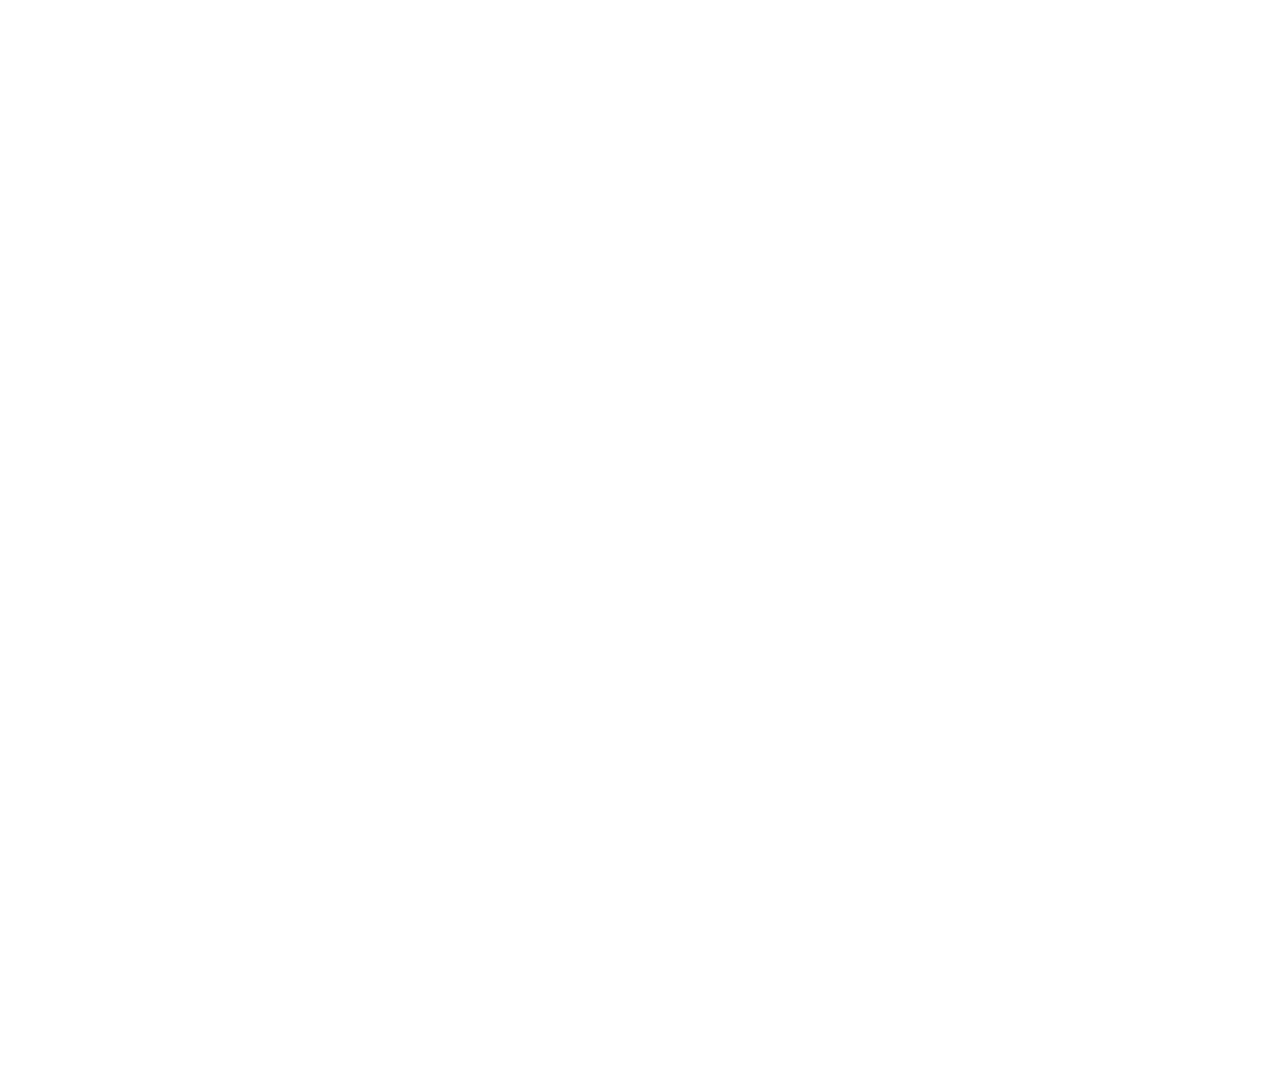
==== template/ethiep/index.html @ 48cc8e94 "hi" ====
<!DOCTYPE html>
<!--
	NOTES:
	1. All tokens are represented by '$' sign in the template.
	2. You can write your code only wherever mentioned.
	3. All occurrences of existing tokens will be replaced by their appropriate values.
	4. Blank lines will be removed automatically.
	5. Remove unnecessary comments before creating your template.
-->
<html>
<head>
<meta charset="UTF-8">
<meta name="authoring-tool" content="Adobe_Animate_CC">
<title>mobile_e_thiep</title>
<!-- write your code here -->
<style>
  #animation_container {
	position:absolute;
	margin:auto;
	left:0;right:0;
	top:0;bottom:0;
  }
  canvas{
	width:100%;
	height:auto;
  }
</style>
<script src="https://code.createjs.com/createjs-2015.11.26.min.js"></script>
<script src="mobile_e_thiep.js?1536688318750"></script>
<script>
var canvas, stage, exportRoot, anim_container, dom_overlay_container, fnStartAnimation;
function init() {
	canvas = document.getElementById("canvas");
	anim_container = document.getElementById("animation_container");
	dom_overlay_container = document.getElementById("dom_overlay_container");
	var comp=AdobeAn.getComposition("63ABD2DA91C2904AB4180AEC850F2BA3");
	var lib=comp.getLibrary();
	var loader = new createjs.LoadQueue(false);
	loader.addEventListener("fileload", function(evt){handleFileLoad(evt,comp)});
	loader.addEventListener("complete", function(evt){handleComplete(evt,comp)});
	var lib=comp.getLibrary();
	loader.loadManifest(lib.properties.manifest);
}
function handleFileLoad(evt, comp) {
	var images=comp.getImages();	
	if (evt && (evt.item.type == "image")) { images[evt.item.id] = evt.result; }	
}
function handleComplete(evt,comp) {
	//This function is always called, irrespective of the content. You can use the variable "stage" after it is created in token create_stage.
	var lib=comp.getLibrary();
	var ss=comp.getSpriteSheet();
	var queue = evt.target;
	var ssMetadata = lib.ssMetadata;
	for(i=0; i<ssMetadata.length; i++) {
		ss[ssMetadata[i].name] = new createjs.SpriteSheet( {"images": [queue.getResult(ssMetadata[i].name)], "frames": ssMetadata[i].frames} )
	}
	exportRoot = new lib.mobile_e_thiep();
	stage = new lib.Stage(canvas);	
	//Registers the "tick" event listener.
	fnStartAnimation = function() {
		stage.addChild(exportRoot);
		createjs.Ticker.setFPS(lib.properties.fps);
		createjs.Ticker.addEventListener("tick", stage);
	}	    
	//Code to support hidpi screens and responsive scaling.
	function makeResponsive(isResp, respDim, isScale, scaleType) {		
		var lastW, lastH, lastS=1;		
		//window.addEventListener('resize', resizeCanvas);		
		//resizeCanvas();		
		function resizeCanvas() {			
			var w = lib.properties.width, h = lib.properties.height;			
			var iw = window.innerWidth, ih=window.innerHeight;			
			var pRatio = window.devicePixelRatio || 1, xRatio=iw/w, yRatio=ih/h, sRatio=1;			
			if(isResp) {                
				if((respDim=='width'&&lastW==iw) || (respDim=='height'&&lastH==ih)) {                    
					sRatio = lastS;                
				}				
				else if(!isScale) {					
					if(iw<w || ih<h)						
						sRatio = Math.min(xRatio, yRatio);				
				}				
				else if(scaleType==1) {					
					sRatio = Math.min(xRatio, yRatio);				
				}				
				else if(scaleType==2) {					
					sRatio = Math.max(xRatio, yRatio);				
				}			
			}			
			canvas.width = w*pRatio*sRatio;			
			canvas.height = h*pRatio*sRatio;
			canvas.style.width = dom_overlay_container.style.width = anim_container.style.width =  w*sRatio+'px';				
			canvas.style.height = anim_container.style.height = dom_overlay_container.style.height = h*sRatio+'px';
			stage.scaleX = pRatio*sRatio;			
			stage.scaleY = pRatio*sRatio;			
			lastW = iw; lastH = ih; lastS = sRatio;            
			stage.tickOnUpdate = false;            
			stage.update();            
			stage.tickOnUpdate = true;		
		}
	}
	//makeResponsive(true,'both',false,1);	
	AdobeAn.compositionLoaded(lib.properties.id);
	fnStartAnimation();
}
</script>
<!-- write your code here -->
</head>
<body onload="init();" style="margin:0px;">
	<div id="animation_container" style="background-color:rgba(255, 255, 255, 1.00); width:720px; height:1280px">
		<canvas id="canvas" width="720" height="1280" style="position: absolute; display: block; background-color:rgba(255, 255, 255, 1.00);"></canvas>
		<div id="dom_overlay_container" style="pointer-events:none; overflow:hidden; width:720px; height:1280px; position: absolute; left: 0px; top: 0px; display: block;">
		</div>
	</div>
</body>
</html>
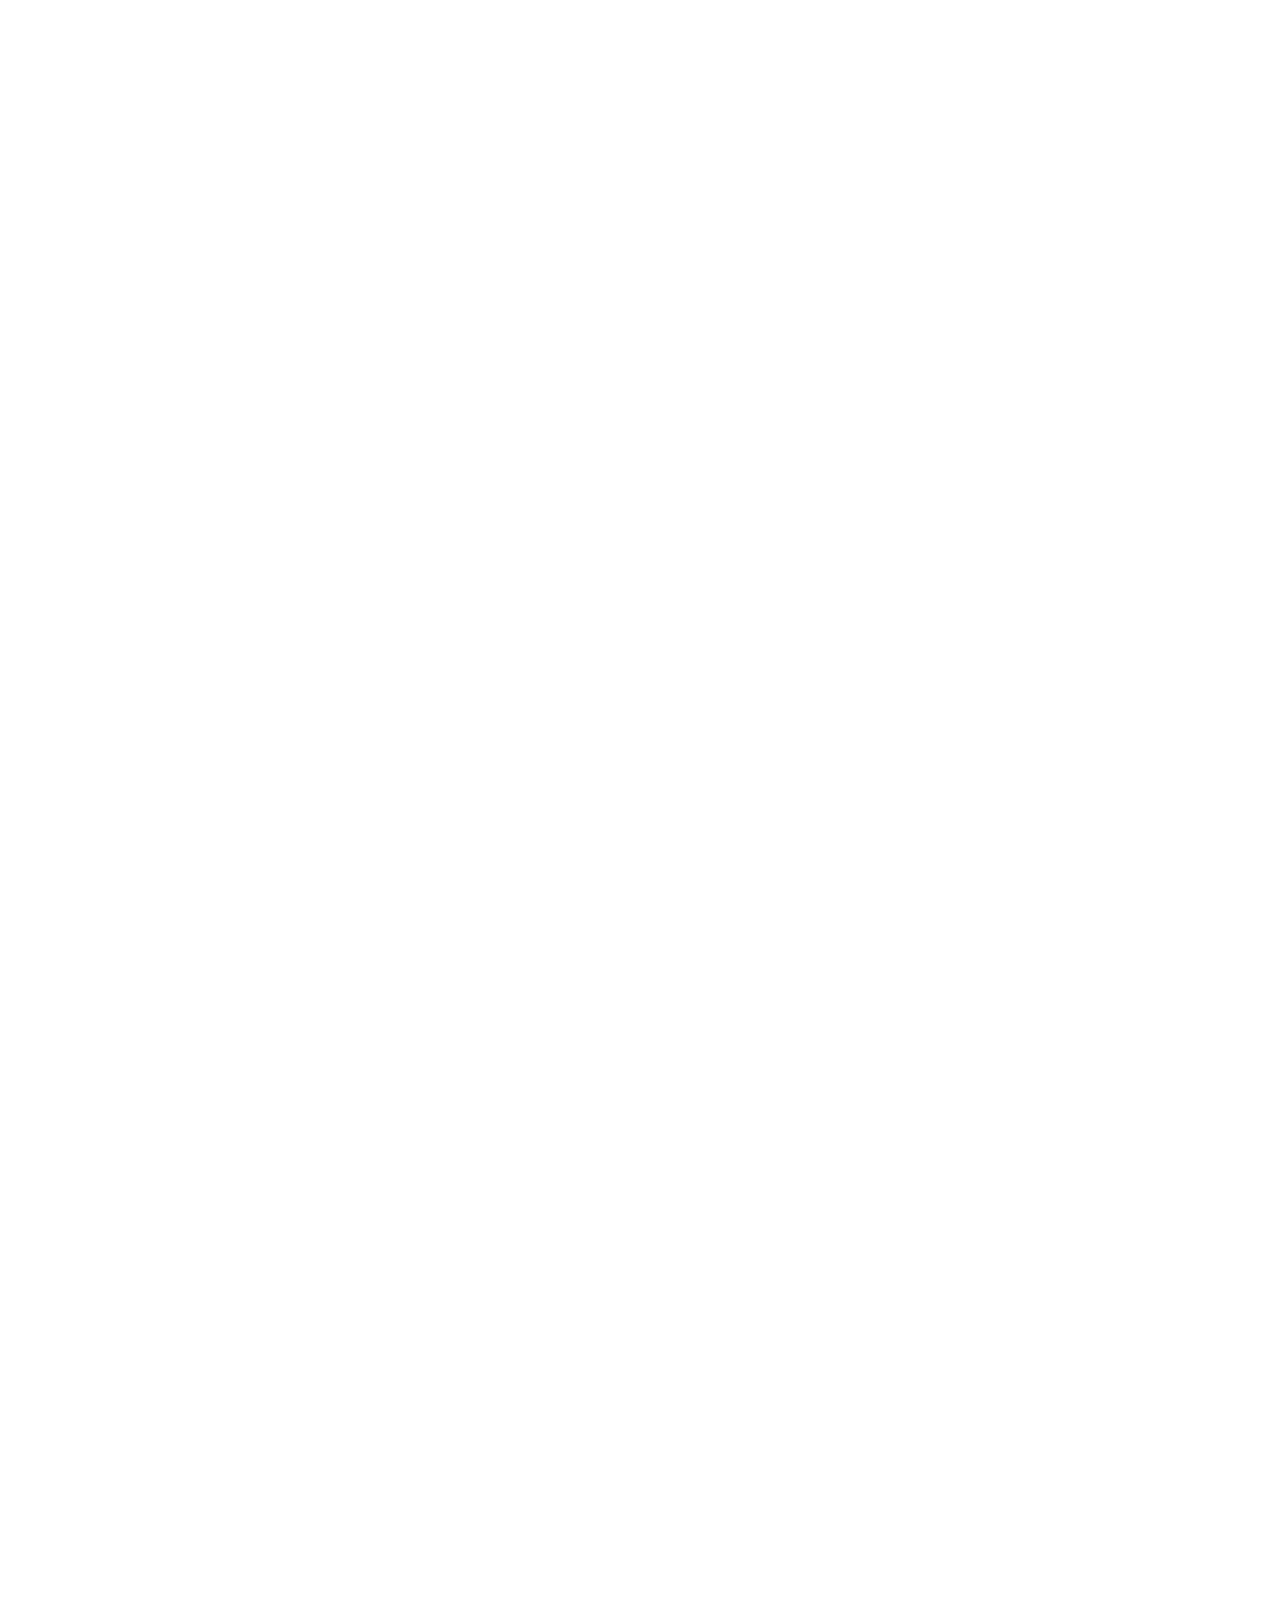
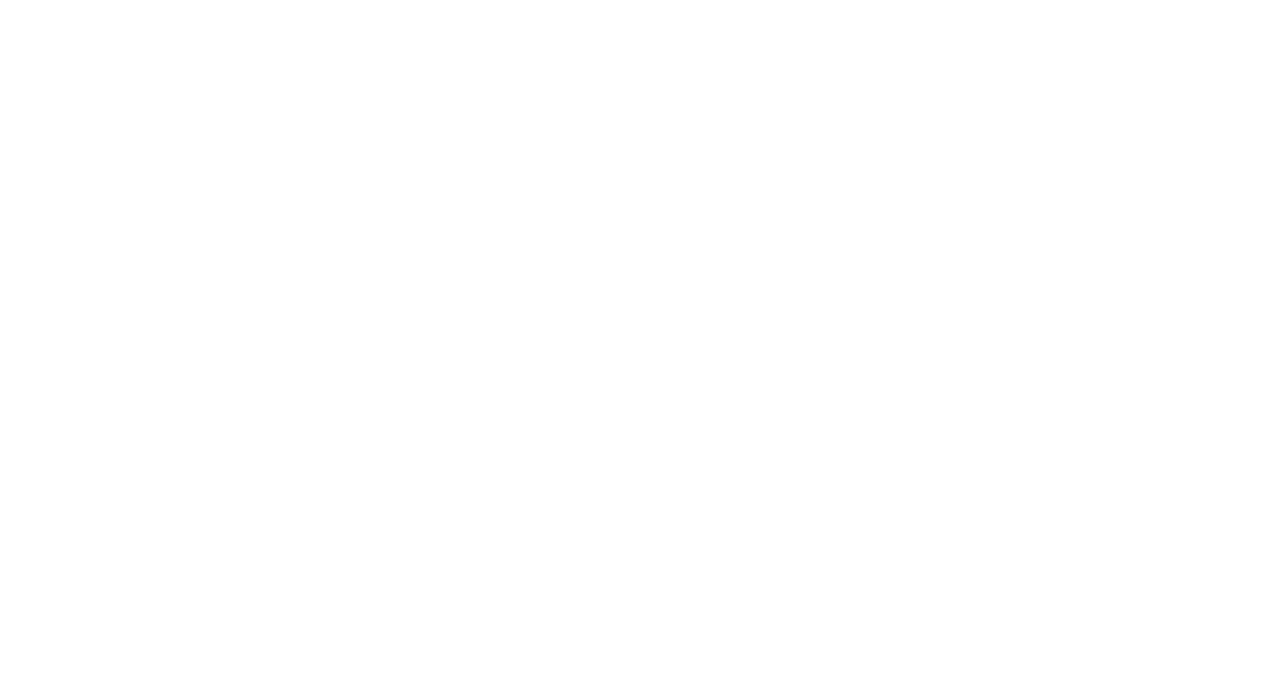
==== commit 25dac339: "Update index.html" ====
--- a/template/ethiep/index.html
+++ b/template/ethiep/index.html
@@ -21,9 +21,9 @@
 	top:0;bottom:0;
   }
   canvas{
-	width:100%;
-	height:auto;
-  }
+	  width:100%;
+	  height:auto;
+	}
 </style>
 <script src="https://code.createjs.com/createjs-2015.11.26.min.js"></script>
 <script src="mobile_e_thiep.js?1536688318750"></script>
@@ -65,8 +65,8 @@
 	//Code to support hidpi screens and responsive scaling.
 	function makeResponsive(isResp, respDim, isScale, scaleType) {		
 		var lastW, lastH, lastS=1;		
-		//window.addEventListener('resize', resizeCanvas);		
-		//resizeCanvas();		
+		window.addEventListener('resize', resizeCanvas);		
+		resizeCanvas();		
 		function resizeCanvas() {			
 			var w = lib.properties.width, h = lib.properties.height;			
 			var iw = window.innerWidth, ih=window.innerHeight;			
@@ -105,11 +105,8 @@
 </script>
 <!-- write your code here -->
 </head>
-<body onload="init();" style="margin:0px;">
-	<div id="animation_container" style="background-color:rgba(255, 255, 255, 1.00); width:720px; height:1280px">
+<body onload="init();" style="margin:0px;width:100%;height:auto;">
 		<canvas id="canvas" width="720" height="1280" style="position: absolute; display: block; background-color:rgba(255, 255, 255, 1.00);"></canvas>
-		<div id="dom_overlay_container" style="pointer-events:none; overflow:hidden; width:720px; height:1280px; position: absolute; left: 0px; top: 0px; display: block;">
-		</div>
 	</div>
 </body>
-</html>+</html>
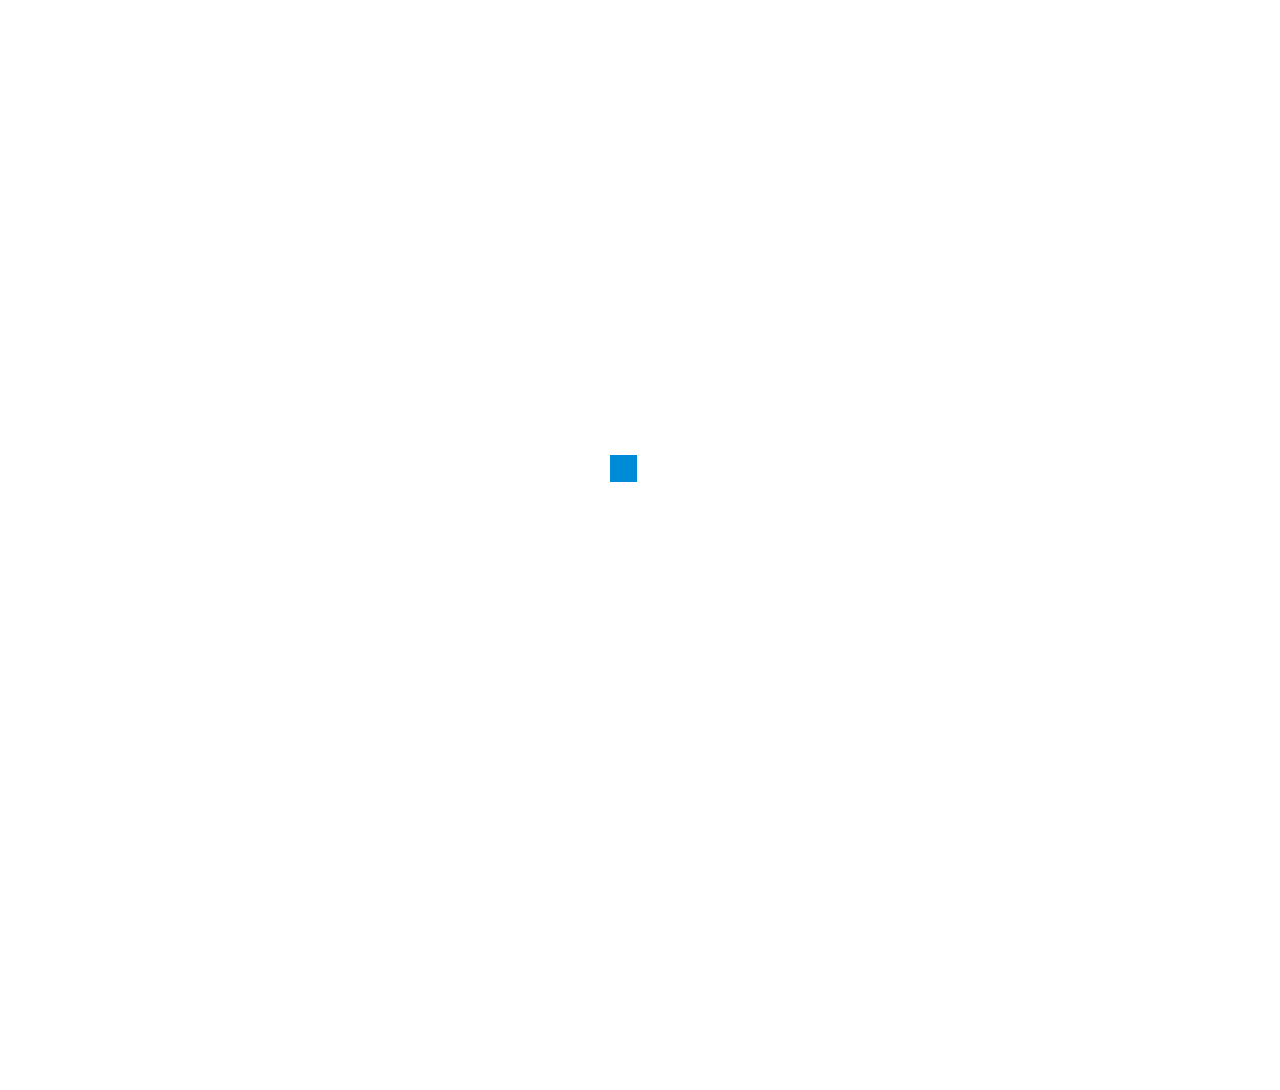
==== commit 1e1dfe3d: "Merge branch 'master' of https://github.com/nguyennhattam/nguyennhattam.github.com" ====
--- a/template/ethiep/index.html
+++ b/template/ethiep/index.html
@@ -11,22 +11,18 @@
 <head>
 <meta charset="UTF-8">
 <meta name="authoring-tool" content="Adobe_Animate_CC">
-<title>mobile_e_thiep</title>
+<title>index</title>
 <!-- write your code here -->
 <style>
-  #animation_container {
+  #animation_container, #_preload_div_ {
 	position:absolute;
 	margin:auto;
 	left:0;right:0;
 	top:0;bottom:0;
   }
-  canvas{
-	  width:100%;
-	  height:auto;
-	}
 </style>
 <script src="https://code.createjs.com/createjs-2015.11.26.min.js"></script>
-<script src="mobile_e_thiep.js?1536688318750"></script>
+<script src="index.js?1537202854211"></script>
 <script>
 var canvas, stage, exportRoot, anim_container, dom_overlay_container, fnStartAnimation;
 function init() {
@@ -54,6 +50,9 @@
 	for(i=0; i<ssMetadata.length; i++) {
 		ss[ssMetadata[i].name] = new createjs.SpriteSheet( {"images": [queue.getResult(ssMetadata[i].name)], "frames": ssMetadata[i].frames} )
 	}
+	var preloaderDiv = document.getElementById("_preload_div_");
+	preloaderDiv.style.display = 'none';
+	canvas.style.display = 'block';
 	exportRoot = new lib.mobile_e_thiep();
 	stage = new lib.Stage(canvas);	
 	//Registers the "tick" event listener.
@@ -88,8 +87,8 @@
 			}			
 			canvas.width = w*pRatio*sRatio;			
 			canvas.height = h*pRatio*sRatio;
-			canvas.style.width = dom_overlay_container.style.width = anim_container.style.width =  w*sRatio+'px';				
-			canvas.style.height = anim_container.style.height = dom_overlay_container.style.height = h*sRatio+'px';
+			canvas.style.width = anim_container.style.width = dom_overlay_container.style.width = preloaderDiv.style.width = w*sRatio+'px';				
+			canvas.style.height = anim_container.style.height = dom_overlay_container.style.height = preloaderDiv.style.height = h*sRatio+'px';
 			stage.scaleX = pRatio*sRatio;			
 			stage.scaleY = pRatio*sRatio;			
 			lastW = iw; lastH = ih; lastS = sRatio;            
@@ -98,15 +97,19 @@
 			stage.tickOnUpdate = true;		
 		}
 	}
-	//makeResponsive(true,'both',false,1);	
+	makeResponsive(true,'both',false,1);	
 	AdobeAn.compositionLoaded(lib.properties.id);
 	fnStartAnimation();
 }
 </script>
 <!-- write your code here -->
 </head>
-<body onload="init();" style="margin:0px;width:100%;height:auto;">
-		<canvas id="canvas" width="720" height="1280" style="position: absolute; display: block; background-color:rgba(255, 255, 255, 1.00);"></canvas>
+<body onload="init();" style="margin:0px;">
+	<div id="animation_container" style="background-color:rgba(255, 255, 255, 1.00); width:720px; height:1280px">
+		<canvas id="canvas" width="720" height="1280" style="position: absolute; display: none; background-color:rgba(255, 255, 255, 1.00);"></canvas>
+		<div id="dom_overlay_container" style="pointer-events:none; overflow:hidden; width:720px; height:1280px; position: absolute; left: 0px; top: 0px; display: none;">
+		</div>
 	</div>
+    <div id='_preload_div_' style='position:absolute; top:0; left:0; display: inline-block; height:1280px; width: 720px; text-align: center;'>	<span style='display: inline-block; height: 100%; vertical-align: middle;'></span>	<img src=images/_preloader.gif?1537202854213 style='vertical-align: middle; max-height: 100%'/></div>
 </body>
-</html>
+</html>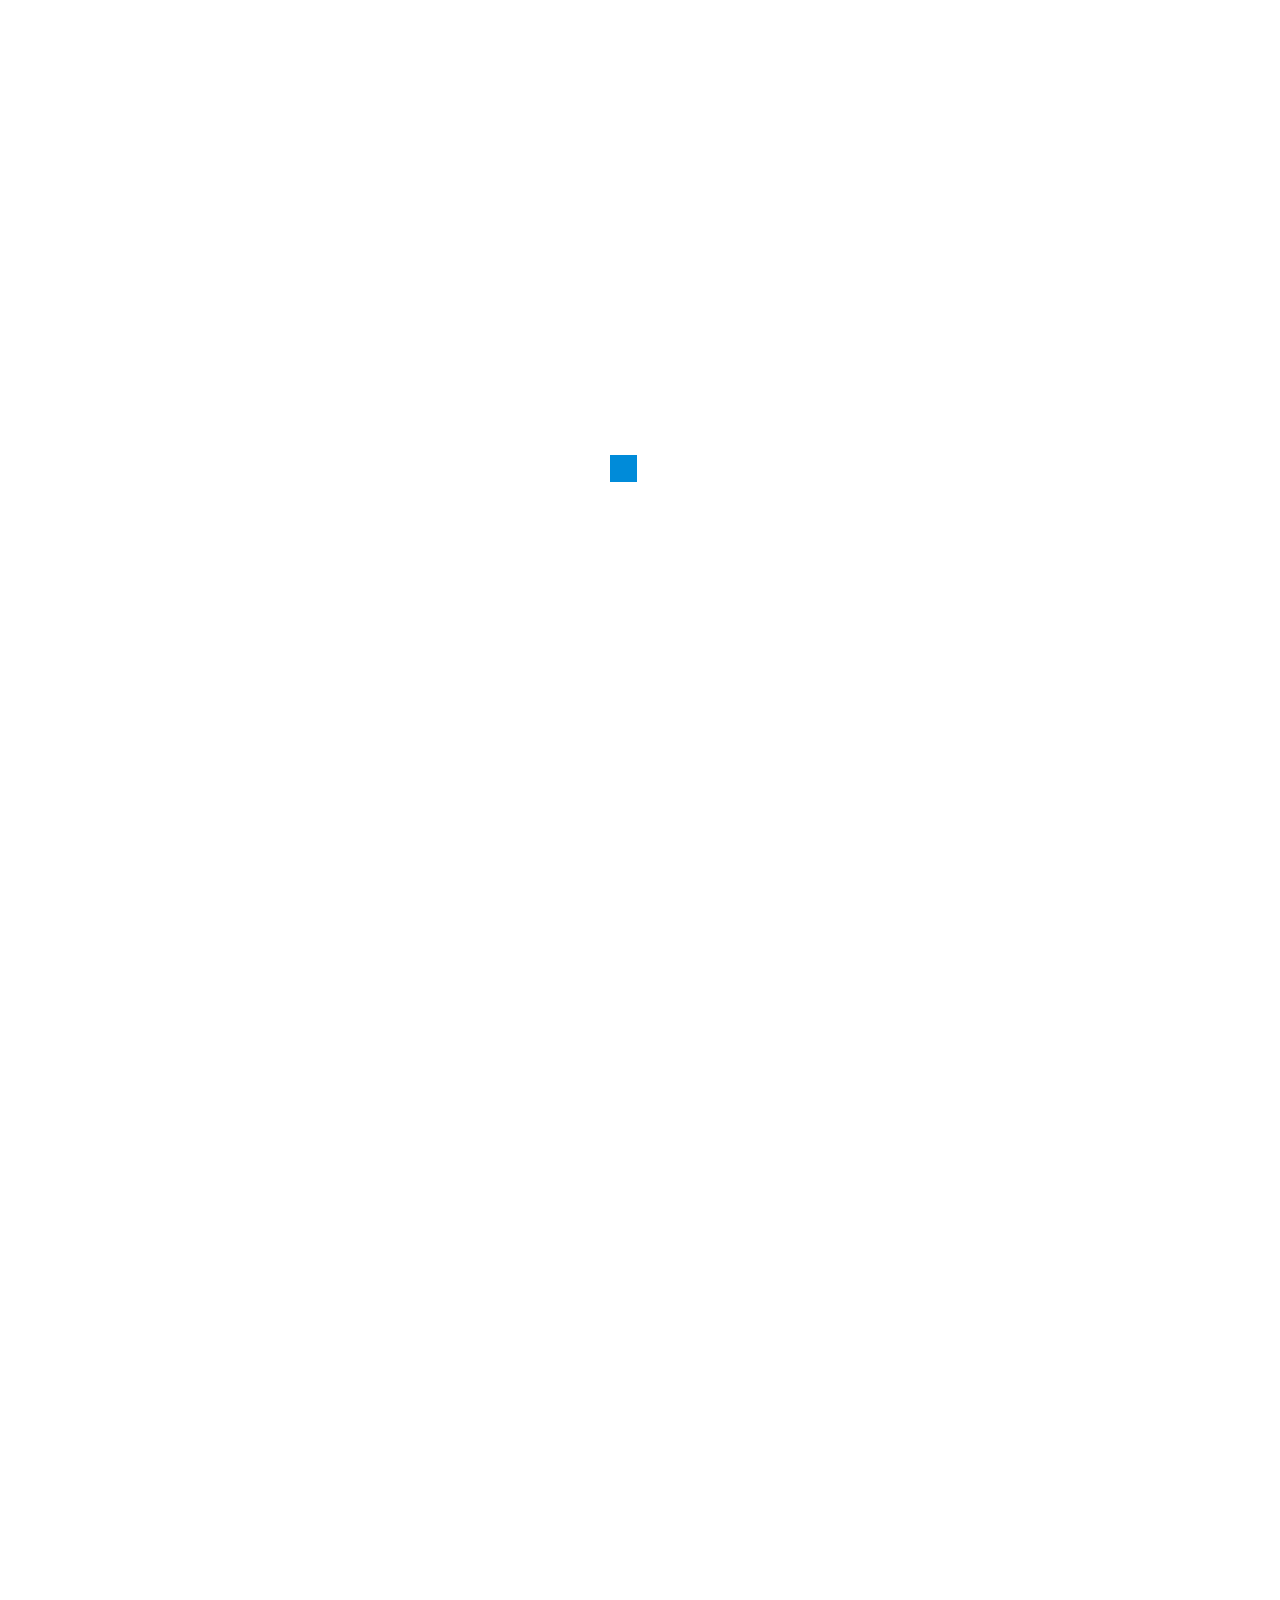
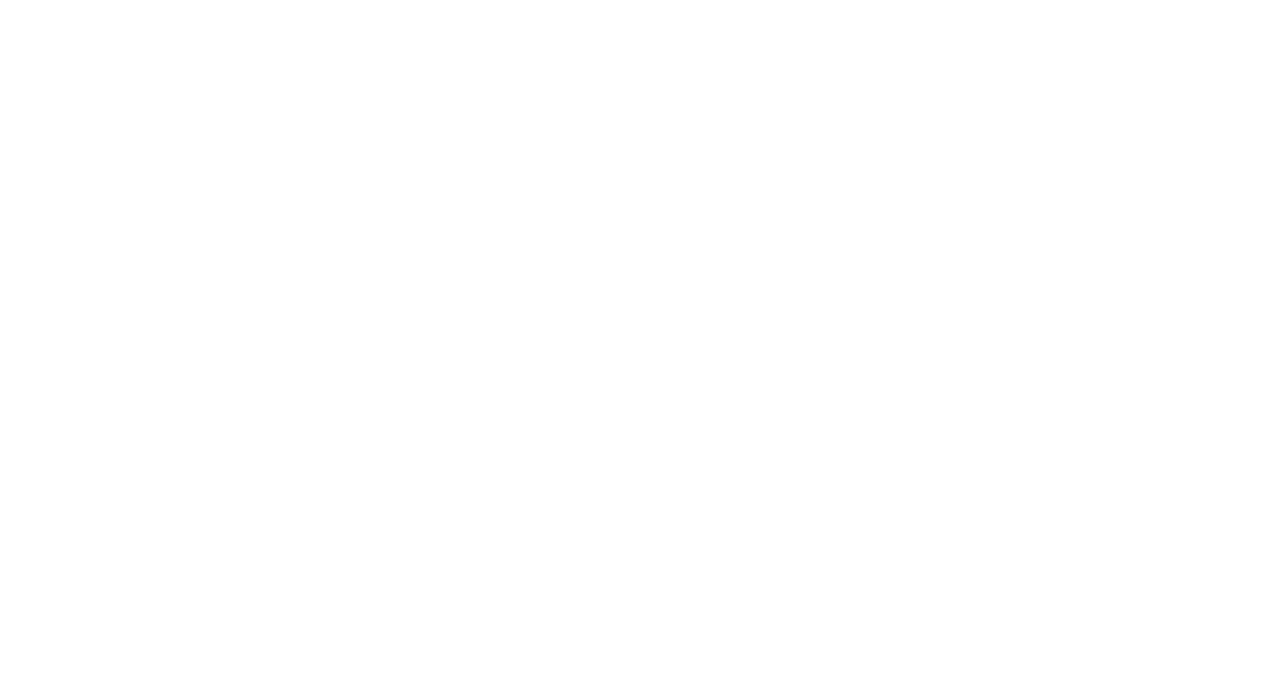
==== commit 462b180a: "Merge branch 'master' of https://github.com/nguyennhattam/nguyennhattam.github.com" ====
--- a/template/ethiep/index.html
+++ b/template/ethiep/index.html
@@ -20,6 +20,10 @@
 	left:0;right:0;
 	top:0;bottom:0;
   }
+  canvas{
+	  width:100%;
+	  height:auto;
+	}
 </style>
 <script src="https://code.createjs.com/createjs-2015.11.26.min.js"></script>
 <script src="index.js?1537202854211"></script>
@@ -97,19 +101,19 @@
 			stage.tickOnUpdate = true;		
 		}
 	}
-	makeResponsive(true,'both',false,1);	
+	//makeResponsive(true,'both',false,1);	
 	AdobeAn.compositionLoaded(lib.properties.id);
 	fnStartAnimation();
 }
 </script>
 <!-- write your code here -->
 </head>
-<body onload="init();" style="margin:0px;">
-	<div id="animation_container" style="background-color:rgba(255, 255, 255, 1.00); width:720px; height:1280px">
+<body onload="init();" style="margin:0px;width:100%;height:auto;">
 		<canvas id="canvas" width="720" height="1280" style="position: absolute; display: none; background-color:rgba(255, 255, 255, 1.00);"></canvas>
 		<div id="dom_overlay_container" style="pointer-events:none; overflow:hidden; width:720px; height:1280px; position: absolute; left: 0px; top: 0px; display: none;">
 		</div>
+		<canvas id="canvas" width="720" height="1280" style="position: absolute; display: block; background-color:rgba(255, 255, 255, 1.00);"></canvas>
 	</div>
     <div id='_preload_div_' style='position:absolute; top:0; left:0; display: inline-block; height:1280px; width: 720px; text-align: center;'>	<span style='display: inline-block; height: 100%; vertical-align: middle;'></span>	<img src=images/_preloader.gif?1537202854213 style='vertical-align: middle; max-height: 100%'/></div>
 </body>
-</html>+</html>
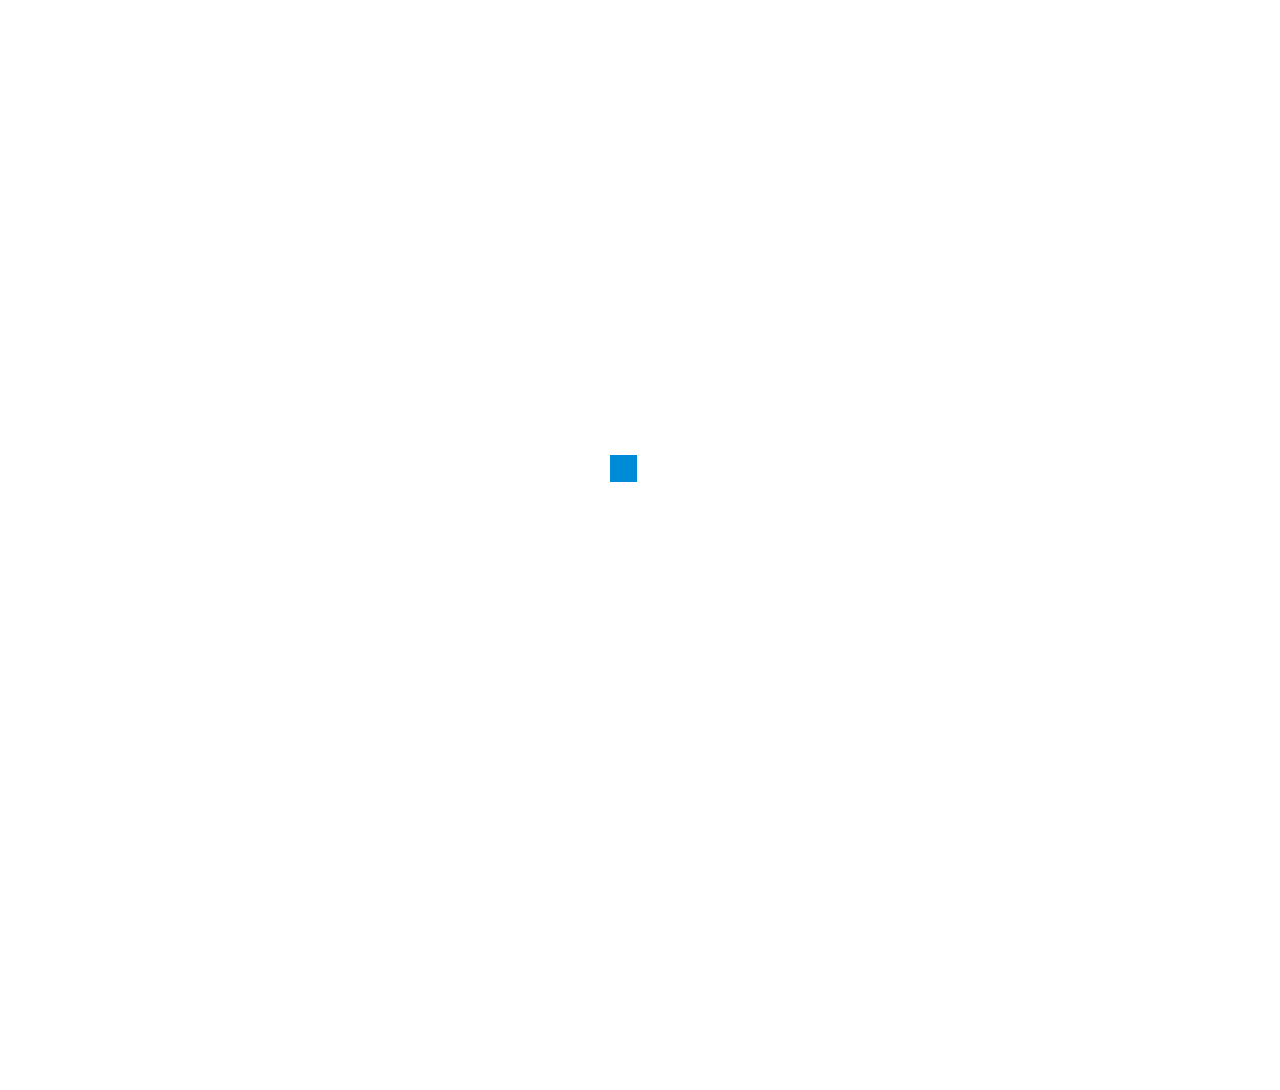
==== commit ff85f0ad: "jj" ====
--- a/template/ethiep/index.html
+++ b/template/ethiep/index.html
@@ -28,11 +28,10 @@
 <script src="https://code.createjs.com/createjs-2015.11.26.min.js"></script>
 <script src="index.js?1537202854211"></script>
 <script>
-var canvas, stage, exportRoot, anim_container, dom_overlay_container, fnStartAnimation;
+var canvas, stage, exportRoot, anim_container, fnStartAnimation;
 function init() {
 	canvas = document.getElementById("canvas");
 	anim_container = document.getElementById("animation_container");
-	dom_overlay_container = document.getElementById("dom_overlay_container");
 	var comp=AdobeAn.getComposition("63ABD2DA91C2904AB4180AEC850F2BA3");
 	var lib=comp.getLibrary();
 	var loader = new createjs.LoadQueue(false);
@@ -109,11 +108,7 @@
 <!-- write your code here -->
 </head>
 <body onload="init();" style="margin:0px;width:100%;height:auto;">
-		<canvas id="canvas" width="720" height="1280" style="position: absolute; display: none; background-color:rgba(255, 255, 255, 1.00);"></canvas>
-		<div id="dom_overlay_container" style="pointer-events:none; overflow:hidden; width:720px; height:1280px; position: absolute; left: 0px; top: 0px; display: none;">
-		</div>
-		<canvas id="canvas" width="720" height="1280" style="position: absolute; display: block; background-color:rgba(255, 255, 255, 1.00);"></canvas>
-	</div>
+	<canvas id="canvas" width="720" height="1280" style="position: absolute; display: none; background-color:rgba(255, 255, 255, 1.00);"></canvas>
     <div id='_preload_div_' style='position:absolute; top:0; left:0; display: inline-block; height:1280px; width: 720px; text-align: center;'>	<span style='display: inline-block; height: 100%; vertical-align: middle;'></span>	<img src=images/_preloader.gif?1537202854213 style='vertical-align: middle; max-height: 100%'/></div>
 </body>
 </html>
